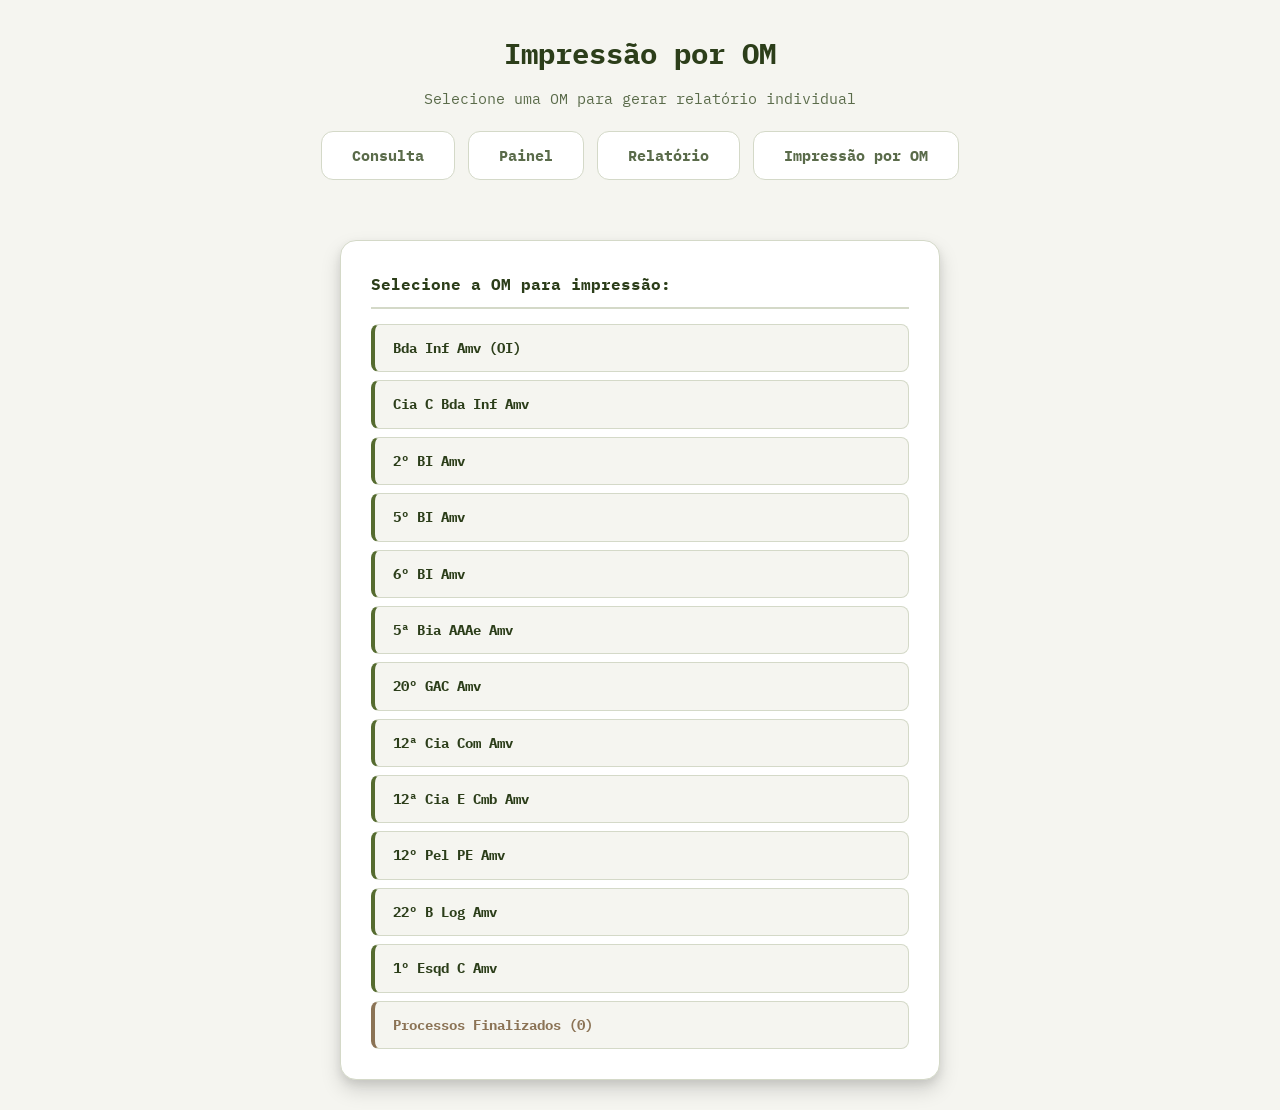
==== imprimir.html @ 1a4b33ac "Botao Processos Finalizados na impressao por OM" ====
<!DOCTYPE html>
<html lang="pt-BR">
<head>
    <meta charset="UTF-8">
    <meta http-equiv="Cache-Control" content="no-cache, no-store, must-revalidate">
    <meta http-equiv="Pragma" content="no-cache">
    <meta http-equiv="Expires" content="0">
    <meta name="viewport" content="width=device-width, initial-scale=1.0, maximum-scale=1.0, user-scalable=no">
    <title>Impressão OM - Bda Inf Amv</title>
    <link rel="preconnect" href="https://fonts.googleapis.com">
    <link rel="preconnect" href="https://fonts.gstatic.com" crossorigin>
    <link href="https://fonts.googleapis.com/css2?family=IBM+Plex+Mono:wght@400;500;600;700&display=swap" rel="stylesheet">
    <script src="data.js?v=3"></script>
    <style>
        :root {
            --primary: #556b2f; --primary-dark: #3d4f1f; --primary-light: #6b8e23;
            --accent: #8b7355; --accent-light: #a0926e;
            --danger: #c0392b; --danger-dark: #a93226;
            --warning: #d4a017; --success: #556b2f;
            --bg: #f5f5f0; --surface: #ffffff; --surface-hover: #fafaf7;
            --text: #2c3e1a; --text-secondary: #5a6b4a; --text-muted: #8a9a7a;
            --border: #d4d9c8;
            --shadow-sm: 0 1px 3px rgba(0,0,0,0.12), 0 1px 2px rgba(0,0,0,0.08);
            --shadow: 0 4px 8px rgba(0,0,0,0.12), 0 2px 4px rgba(0,0,0,0.08);
            --shadow-md: 0 10px 20px rgba(0,0,0,0.15), 0 4px 8px rgba(0,0,0,0.08);
            --shadow-lg: 0 25px 40px rgba(0,0,0,0.18), 0 10px 15px rgba(0,0,0,0.08);
            --radius: 12px; --radius-lg: 16px;
            --transition: all 0.2s cubic-bezier(0.4, 0, 0.2, 1);
        }
        * { margin: 0; padding: 0; box-sizing: border-box; }
        body { font-family: 'IBM Plex Mono', 'Courier New', monospace; background: var(--bg); color: var(--text); min-height: 100vh; line-height: 1.6; -webkit-font-smoothing: antialiased; font-size: 0.92rem; }

        .screen-only { max-width: 1200px; margin: 0 auto; padding: clamp(15px, 3vw, 30px) clamp(10px, 2vw, 20px); }
        .screen-header { text-align: center; margin-bottom: clamp(15px, 3vw, 30px); }
        .screen-header h1 { font-size: clamp(1.3em, 3.5vw, 2em); color: var(--text); margin-bottom: 10px; font-weight: 700; }
        .screen-header p { color: var(--text-secondary); margin-bottom: 20px; font-size: clamp(0.8em, 1.5vw, 1em); }
        .btn { padding: clamp(8px, 1.5vw, 12px) clamp(16px, 2.5vw, 30px); border: none; border-radius: var(--radius); font-weight: 700; cursor: pointer; font-size: clamp(0.8em, 1.5vw, 0.92rem); transition: var(--transition); font-family: inherit; display: inline-flex; align-items: center; gap: 6px; }
        .btn:hover { transform: translateY(-1px); box-shadow: var(--shadow-md); }
        .btn:active { transform: scale(0.97); }
        .btn-print { background: linear-gradient(135deg, var(--primary), var(--primary-dark)); color: white; box-shadow: var(--shadow-sm), 0 3px 10px rgba(85,107,47,0.3); }
        .btn-back { background: var(--surface); color: var(--text-secondary); border: 1px solid var(--border); text-decoration: none; display: inline-flex; }
        .btn-back:hover { background: var(--surface-hover); border-color: var(--text-muted); }
        .nav-links { display: flex; gap: clamp(6px, 1vw, 15px); justify-content: center; margin-bottom: 20px; flex-wrap: wrap; }

        .om-selector { max-width: 600px; margin: 0 auto 30px; background: var(--surface); border-radius: var(--radius-lg); padding: clamp(15px, 2.5vw, 30px); box-shadow: var(--shadow-md); border: 1px solid var(--border); }
        .om-selector h3 { margin-bottom: 15px; color: var(--text); font-size: clamp(0.9em, 1.6vw, 1.1em); font-weight: 700; padding-bottom: 10px; border-bottom: 2px solid var(--border); }
        .om-list { display: flex; flex-direction: column; gap: clamp(5px, 0.8vw, 8px); }
        .om-list a { display: block; padding: clamp(8px, 1.2vw, 12px) clamp(12px, 1.6vw, 18px); background: var(--bg); border-radius: 8px; text-decoration: none; color: var(--text); font-weight: 700; transition: var(--transition); border-left: 4px solid var(--primary); font-size: clamp(0.78em, 1.2vw, 0.95em); border-top: 1px solid var(--border); border-right: 1px solid var(--border); border-bottom: 1px solid var(--border); }
        .om-list a:hover { background: var(--primary); color: white; border-color: var(--primary); }

        .report { background: var(--surface); max-width: 900px; margin: 0 auto; padding: clamp(20px, 4vw, 50px) clamp(15px, 3vw, 40px); box-shadow: var(--shadow-md); border-radius: var(--radius-lg); border: 1px solid var(--border); }
        .report-header { text-align: center; border-bottom: 3px double var(--text); padding-bottom: 20px; margin-bottom: 30px; }
        .report-header img { max-width: clamp(40px, 8vw, 80px); margin-bottom: 10px; filter: drop-shadow(0 2px 4px rgba(0,0,0,0.15)); }
        .report-header h2 { font-size: clamp(0.9em, 2vw, 1.3em); margin-bottom: 5px; color: var(--text); font-weight: 700; }
        .report-header h3 { font-size: clamp(0.85em, 1.6vw, 1.1em); font-weight: normal; color: var(--text-secondary); margin-bottom: 5px; }
        .report-header .date { color: var(--text-muted); font-size: clamp(0.75em, 1.3vw, 0.9em); }

        .om-kpis { display: grid; grid-template-columns: repeat(auto-fit, minmax(80px, 1fr)); gap: clamp(8px, 1.3vw, 15px); margin: 25px 0; }
        .om-kpi { border: 1px solid var(--border); border-radius: var(--radius); padding: clamp(10px, 1.5vw, 18px); text-align: center; background: var(--surface); position: relative; overflow: hidden; }
        .om-kpi::before { content: ''; position: absolute; top: 0; left: 0; width: 4px; height: 100%; background: var(--primary); border-radius: 4px 0 0 4px; }
        .om-kpi-value { font-size: clamp(1.3em, 2.5vw, 2em); font-weight: 700; margin-bottom: 5px; line-height: 1.1; }
        .om-kpi-label { font-size: clamp(0.55em, 0.95vw, 0.72em); color: var(--text-muted); text-transform: uppercase; letter-spacing: 0.8px; font-weight: 700; }
        .om-kpi.green .om-kpi-value { color: var(--success); }
        .om-kpi.yellow .om-kpi-value { color: var(--warning); }
        .om-kpi.red .om-kpi-value { color: var(--danger); }

        .report-table-wrap { width: 100%; overflow-x: auto; -webkit-overflow-scrolling: touch; border-radius: 8px; border: 1px solid var(--border); }
        .report-table { width: 100%; border-collapse: collapse; min-width: 600px; }
        .report-table th { background: linear-gradient(135deg, var(--primary-dark), var(--primary)); color: white; padding: clamp(6px, 1vw, 10px) clamp(8px, 1.2vw, 12px); text-align: left; font-size: clamp(0.6em, 1vw, 0.78em); text-transform: uppercase; font-weight: 700; letter-spacing: 0.2px; }
        .report-table td { padding: clamp(5px, 0.8vw, 9px) clamp(8px, 1.2vw, 12px); border-bottom: 1px solid var(--border); font-size: clamp(0.68em, 1.1vw, 0.85em); font-weight: 500; }
        .report-table tr:hover { background: var(--surface-hover); }
        .status-homologada { color: var(--success); font-weight: 700; }
        .status-pendente { color: var(--warning); font-weight: 700; }
        .status-recolhido { color: var(--danger); font-weight: 700; }

        .report-footer { margin-top: 40px; padding-top: 20px; border-top: 1px solid var(--border); text-align: center; color: var(--text-muted); font-size: 0.8em; font-weight: 600; }

        @media print {
            body { background: white; }
            .screen-only { display: none !important; }
            .report { box-shadow: none; padding: 30px 20px; max-width: 100%; border: none; border-radius: 0; }
            .report-table-wrap { overflow: visible; border: none; }
            .report-table { min-width: unset; }
            .report-table th { background: var(--primary) !important; color: white !important; -webkit-print-color-adjust: exact; print-color-adjust: exact; }
            .om-kpi::before { -webkit-print-color-adjust: exact; print-color-adjust: exact; }
            .om-kpi { border: 1px solid #999; }
            @page { margin: 15mm; size: A4; }
        }
    </style>
</head>
<body>
    <div class="screen-only">
        <div class="screen-header">
            <h1>Impressão por OM</h1>
            <p>Selecione uma OM para gerar relatório individual</p>
            <div class="nav-links">
                <a href="index.html" class="btn btn-back">Consulta</a>
                <a href="painel.html" class="btn btn-back">Painel</a>
                <a href="relatorio.html" class="btn btn-back">Relatório</a>
                <a href="imprimir.html" class="btn btn-back">Impressão por OM</a>
            </div>
        </div>
    </div>

    <div class="om-selector" id="omSelector">
        <h3>Selecione a OM para impressão:</h3>
        <div class="om-list" id="omList"></div>
    </div>

    <div class="report" id="report" style="display:none;">
        <div class="report-header">
            <img src="logo.png" alt="Logo">
            <h2 id="omTitle"></h2>
            <h3>Controle de Material - Bda Inf Amv</h3>
            <div class="date" id="reportDate"></div>
        </div>

        <div class="om-kpis" id="omKpis"></div>

        <h3 style="margin-bottom: 10px; padding-bottom: 8px; border-bottom: 2px solid var(--border); font-weight: 700; color: var(--text); display: flex; align-items: center; gap: 8px; text-transform: uppercase; letter-spacing: 0.3px; font-size: 0.95em;"><span style="width:4px;height:18px;background:var(--primary);border-radius:2px;flex-shrink:0;"></span> Itens DCGs Homologadas</h3>
        <div class="report-table-wrap">
            <table class="report-table" id="tableHomologadas">
                <thead><tr><th>Classe</th><th>Material</th><th>QNT na OM</th><th>QNT a Recolher</th></tr></thead>
                <tbody id="tbodyHomologadas"></tbody>
            </table>
        </div>

        <h3 style="margin: 25px 0 10px; padding-bottom: 8px; border-bottom: 2px solid var(--border); font-weight: 700; color: var(--text); display: flex; align-items: center; gap: 8px; text-transform: uppercase; letter-spacing: 0.3px; font-size: 0.95em;"><span style="width:4px;height:18px;background:var(--primary);border-radius:2px;flex-shrink:0;"></span> Itens Processos Pendentes</h3>
        <div class="report-table-wrap">
            <table class="report-table" id="tablePendentes">
                <thead><tr><th>Classe</th><th>Material</th><th>QNT na OM</th><th>QNT a Recolher</th></tr></thead>
                <tbody id="tbodyPendentes"></tbody>
            </table>
        </div>

        <div class="report-footer">
            Sistema de Controle de Material Militar | Bda Inf Amv
        </div>
    </div>

    <script>
        async function renderAll(data) {
            const activeData = data.filter(d => d.finalizado !== true);
            const allOms = [...new Set(activeData.map(d => d.om))].sort((a, b) => _getOmOrder(a) - _getOmOrder(b));

            const finalizedData = data.filter(d => d.finalizado === true);

            document.getElementById('omList').innerHTML = allOms.map(om => {
                return `<a href="?om=${encodeURIComponent(om)}">${om}</a>`;
            }).join('') + `<a href="?om=finalizados" style="border-left:4px solid var(--accent);background:var(--bg);color:var(--accent);font-weight:800;">Processos Finalizados (${finalizedData.length})</a>`;

            const params = new URLSearchParams(window.location.search);
            const selectedOm = params.get('om');

            if (selectedOm === 'finalizados') {
                document.getElementById('omSelector').style.display = 'none';
                document.getElementById('report').style.display = 'block';
                document.getElementById('omTitle').textContent = 'PROCESSOS FINALIZADOS';

                const qr = finalizedData.reduce((s, d) => s + (typeof d.qntRecolher === 'number' ? d.qntRecolher : 0), 0);

                document.getElementById('omKpis').innerHTML = `
                    <div class="om-kpi" style="--primary:var(--accent);"><div class="om-kpi-value" style="color:var(--accent);">${finalizedData.length}</div><div class="om-kpi-label">Total Finalizados</div></div>
                    <div class="om-kpi"><div class="om-kpi-value">${new Set(finalizedData.map(d => d.om)).size}</div><div class="om-kpi-label">OMs Envolvidas</div></div>
                    <div class="om-kpi"><div class="om-kpi-value">${qr}</div><div class="om-kpi-label">QNT a Recolher</div></div>
                `;

                document.getElementById('tbodyHomologadas').innerHTML = finalizedData.length > 0
                    ? finalizedData.map(d => `<tr><td>${d.om}</td><td>${d.classe}</td><td>${d.material}</td><td>${d.qntOm}</td><td>${d.qntRecolher}</td></tr>`).join('')
                    : '<tr><td colspan="5" style="text-align:center;color:#999;">Nenhum processo finalizado</td></tr>';

                document.getElementById('tableHomologadas').querySelector('thead').innerHTML = '<tr><th>OM</th><th>Classe</th><th>Material</th><th>QNT na OM</th><th>QNT a Recolher</th></tr>';

                const pendSection = document.getElementById('tablePendentes').closest('.report-table-wrap');
                const pendTitle = pendSection.previousElementSibling;
                pendTitle.style.display = 'none';
                pendSection.style.display = 'none';

                document.title = 'Processos Finalizados - Bda Inf Amv';
                setTimeout(() => window.print(), 500);
            } else if (selectedOm && allOms.includes(selectedOm)) {
                document.getElementById('omSelector').style.display = 'none';
                document.getElementById('report').style.display = 'block';

                const items = activeData.filter(d => d.om === selectedOm);
                const hom = items.filter(d => d.status === 'homologada');
                const pend = items.filter(d => d.status === 'pendente');
                const qr = items.reduce((s, d) => s + (typeof d.qntRecolher === 'number' ? d.qntRecolher : 0), 0);

                document.getElementById('omTitle').textContent = selectedOm.toUpperCase();

                document.getElementById('omKpis').innerHTML = `
                    <div class="om-kpi"><div class="om-kpi-value">${items.length}</div><div class="om-kpi-label">Total de Itens</div></div>
                    <div class="om-kpi green"><div class="om-kpi-value">${hom.length}</div><div class="om-kpi-label">DCGs Homologadas</div></div>
                    <div class="om-kpi yellow"><div class="om-kpi-value">${pend.length}</div><div class="om-kpi-label">Processos Pendentes</div></div>
                    <div class="om-kpi red"><div class="om-kpi-value">${qr}</div><div class="om-kpi-label">QNT a Recolher</div></div>
                `;

                document.getElementById('tbodyHomologadas').innerHTML = hom.map(d =>
                    `<tr><td>${d.classe}</td><td>${d.material}</td><td>${d.qntOm}</td><td>${d.qntRecolher}</td></tr>`
                ).join('') || '<tr><td colspan="4" style="text-align:center;color:#999;">Nenhum item</td></tr>';

                document.getElementById('tbodyPendentes').innerHTML = pend.map(d =>
                    `<tr><td>${d.classe}</td><td>${d.material}</td><td>${d.qntOm}</td><td>${d.qntRecolher}</td></tr>`
                ).join('') || '<tr><td colspan="4" style="text-align:center;color:#999;">Nenhum item</td></tr>';

                document.title = selectedOm + ' - Bda Inf Amv';

                setTimeout(() => window.print(), 500);
            }

            document.getElementById('reportDate').textContent = formatDate();
        }

        (async function init() {
            const data = await loadData();
            renderAll(data);
        })();
    </script>
</body>
</html>
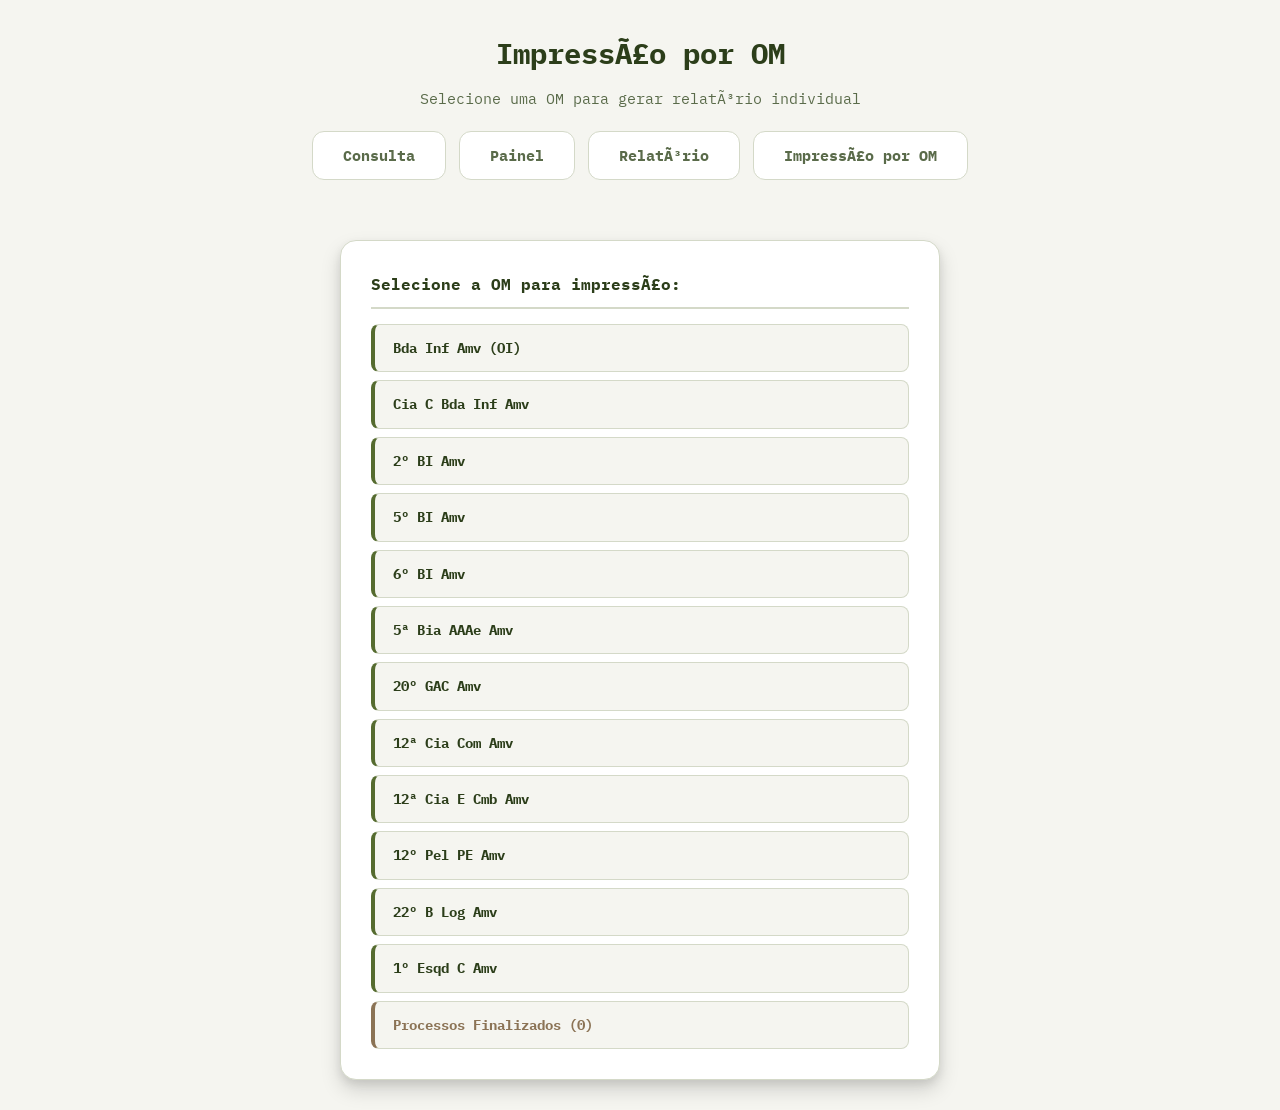
==== commit f244083e: "Update imprimir.html v5 cache" ====
--- a/imprimir.html
+++ b/imprimir.html
@@ -1,221 +1,221 @@
-<!DOCTYPE html>
-<html lang="pt-BR">
-<head>
-    <meta charset="UTF-8">
-    <meta http-equiv="Cache-Control" content="no-cache, no-store, must-revalidate">
-    <meta http-equiv="Pragma" content="no-cache">
-    <meta http-equiv="Expires" content="0">
-    <meta name="viewport" content="width=device-width, initial-scale=1.0, maximum-scale=1.0, user-scalable=no">
-    <title>Impressão OM - Bda Inf Amv</title>
-    <link rel="preconnect" href="https://fonts.googleapis.com">
-    <link rel="preconnect" href="https://fonts.gstatic.com" crossorigin>
-    <link href="https://fonts.googleapis.com/css2?family=IBM+Plex+Mono:wght@400;500;600;700&display=swap" rel="stylesheet">
-    <script src="data.js?v=3"></script>
-    <style>
-        :root {
-            --primary: #556b2f; --primary-dark: #3d4f1f; --primary-light: #6b8e23;
-            --accent: #8b7355; --accent-light: #a0926e;
-            --danger: #c0392b; --danger-dark: #a93226;
-            --warning: #d4a017; --success: #556b2f;
-            --bg: #f5f5f0; --surface: #ffffff; --surface-hover: #fafaf7;
-            --text: #2c3e1a; --text-secondary: #5a6b4a; --text-muted: #8a9a7a;
-            --border: #d4d9c8;
-            --shadow-sm: 0 1px 3px rgba(0,0,0,0.12), 0 1px 2px rgba(0,0,0,0.08);
-            --shadow: 0 4px 8px rgba(0,0,0,0.12), 0 2px 4px rgba(0,0,0,0.08);
-            --shadow-md: 0 10px 20px rgba(0,0,0,0.15), 0 4px 8px rgba(0,0,0,0.08);
-            --shadow-lg: 0 25px 40px rgba(0,0,0,0.18), 0 10px 15px rgba(0,0,0,0.08);
-            --radius: 12px; --radius-lg: 16px;
-            --transition: all 0.2s cubic-bezier(0.4, 0, 0.2, 1);
-        }
-        * { margin: 0; padding: 0; box-sizing: border-box; }
-        body { font-family: 'IBM Plex Mono', 'Courier New', monospace; background: var(--bg); color: var(--text); min-height: 100vh; line-height: 1.6; -webkit-font-smoothing: antialiased; font-size: 0.92rem; }
-
-        .screen-only { max-width: 1200px; margin: 0 auto; padding: clamp(15px, 3vw, 30px) clamp(10px, 2vw, 20px); }
-        .screen-header { text-align: center; margin-bottom: clamp(15px, 3vw, 30px); }
-        .screen-header h1 { font-size: clamp(1.3em, 3.5vw, 2em); color: var(--text); margin-bottom: 10px; font-weight: 700; }
-        .screen-header p { color: var(--text-secondary); margin-bottom: 20px; font-size: clamp(0.8em, 1.5vw, 1em); }
-        .btn { padding: clamp(8px, 1.5vw, 12px) clamp(16px, 2.5vw, 30px); border: none; border-radius: var(--radius); font-weight: 700; cursor: pointer; font-size: clamp(0.8em, 1.5vw, 0.92rem); transition: var(--transition); font-family: inherit; display: inline-flex; align-items: center; gap: 6px; }
-        .btn:hover { transform: translateY(-1px); box-shadow: var(--shadow-md); }
-        .btn:active { transform: scale(0.97); }
-        .btn-print { background: linear-gradient(135deg, var(--primary), var(--primary-dark)); color: white; box-shadow: var(--shadow-sm), 0 3px 10px rgba(85,107,47,0.3); }
-        .btn-back { background: var(--surface); color: var(--text-secondary); border: 1px solid var(--border); text-decoration: none; display: inline-flex; }
-        .btn-back:hover { background: var(--surface-hover); border-color: var(--text-muted); }
-        .nav-links { display: flex; gap: clamp(6px, 1vw, 15px); justify-content: center; margin-bottom: 20px; flex-wrap: wrap; }
-
-        .om-selector { max-width: 600px; margin: 0 auto 30px; background: var(--surface); border-radius: var(--radius-lg); padding: clamp(15px, 2.5vw, 30px); box-shadow: var(--shadow-md); border: 1px solid var(--border); }
-        .om-selector h3 { margin-bottom: 15px; color: var(--text); font-size: clamp(0.9em, 1.6vw, 1.1em); font-weight: 700; padding-bottom: 10px; border-bottom: 2px solid var(--border); }
-        .om-list { display: flex; flex-direction: column; gap: clamp(5px, 0.8vw, 8px); }
-        .om-list a { display: block; padding: clamp(8px, 1.2vw, 12px) clamp(12px, 1.6vw, 18px); background: var(--bg); border-radius: 8px; text-decoration: none; color: var(--text); font-weight: 700; transition: var(--transition); border-left: 4px solid var(--primary); font-size: clamp(0.78em, 1.2vw, 0.95em); border-top: 1px solid var(--border); border-right: 1px solid var(--border); border-bottom: 1px solid var(--border); }
-        .om-list a:hover { background: var(--primary); color: white; border-color: var(--primary); }
-
-        .report { background: var(--surface); max-width: 900px; margin: 0 auto; padding: clamp(20px, 4vw, 50px) clamp(15px, 3vw, 40px); box-shadow: var(--shadow-md); border-radius: var(--radius-lg); border: 1px solid var(--border); }
-        .report-header { text-align: center; border-bottom: 3px double var(--text); padding-bottom: 20px; margin-bottom: 30px; }
-        .report-header img { max-width: clamp(40px, 8vw, 80px); margin-bottom: 10px; filter: drop-shadow(0 2px 4px rgba(0,0,0,0.15)); }
-        .report-header h2 { font-size: clamp(0.9em, 2vw, 1.3em); margin-bottom: 5px; color: var(--text); font-weight: 700; }
-        .report-header h3 { font-size: clamp(0.85em, 1.6vw, 1.1em); font-weight: normal; color: var(--text-secondary); margin-bottom: 5px; }
-        .report-header .date { color: var(--text-muted); font-size: clamp(0.75em, 1.3vw, 0.9em); }
-
-        .om-kpis { display: grid; grid-template-columns: repeat(auto-fit, minmax(80px, 1fr)); gap: clamp(8px, 1.3vw, 15px); margin: 25px 0; }
-        .om-kpi { border: 1px solid var(--border); border-radius: var(--radius); padding: clamp(10px, 1.5vw, 18px); text-align: center; background: var(--surface); position: relative; overflow: hidden; }
-        .om-kpi::before { content: ''; position: absolute; top: 0; left: 0; width: 4px; height: 100%; background: var(--primary); border-radius: 4px 0 0 4px; }
-        .om-kpi-value { font-size: clamp(1.3em, 2.5vw, 2em); font-weight: 700; margin-bottom: 5px; line-height: 1.1; }
-        .om-kpi-label { font-size: clamp(0.55em, 0.95vw, 0.72em); color: var(--text-muted); text-transform: uppercase; letter-spacing: 0.8px; font-weight: 700; }
-        .om-kpi.green .om-kpi-value { color: var(--success); }
-        .om-kpi.yellow .om-kpi-value { color: var(--warning); }
-        .om-kpi.red .om-kpi-value { color: var(--danger); }
-
-        .report-table-wrap { width: 100%; overflow-x: auto; -webkit-overflow-scrolling: touch; border-radius: 8px; border: 1px solid var(--border); }
-        .report-table { width: 100%; border-collapse: collapse; min-width: 600px; }
-        .report-table th { background: linear-gradient(135deg, var(--primary-dark), var(--primary)); color: white; padding: clamp(6px, 1vw, 10px) clamp(8px, 1.2vw, 12px); text-align: left; font-size: clamp(0.6em, 1vw, 0.78em); text-transform: uppercase; font-weight: 700; letter-spacing: 0.2px; }
-        .report-table td { padding: clamp(5px, 0.8vw, 9px) clamp(8px, 1.2vw, 12px); border-bottom: 1px solid var(--border); font-size: clamp(0.68em, 1.1vw, 0.85em); font-weight: 500; }
-        .report-table tr:hover { background: var(--surface-hover); }
-        .status-homologada { color: var(--success); font-weight: 700; }
-        .status-pendente { color: var(--warning); font-weight: 700; }
-        .status-recolhido { color: var(--danger); font-weight: 700; }
-
-        .report-footer { margin-top: 40px; padding-top: 20px; border-top: 1px solid var(--border); text-align: center; color: var(--text-muted); font-size: 0.8em; font-weight: 600; }
-
-        @media print {
-            body { background: white; }
-            .screen-only { display: none !important; }
-            .report { box-shadow: none; padding: 30px 20px; max-width: 100%; border: none; border-radius: 0; }
-            .report-table-wrap { overflow: visible; border: none; }
-            .report-table { min-width: unset; }
-            .report-table th { background: var(--primary) !important; color: white !important; -webkit-print-color-adjust: exact; print-color-adjust: exact; }
-            .om-kpi::before { -webkit-print-color-adjust: exact; print-color-adjust: exact; }
-            .om-kpi { border: 1px solid #999; }
-            @page { margin: 15mm; size: A4; }
-        }
-    </style>
-</head>
-<body>
-    <div class="screen-only">
-        <div class="screen-header">
-            <h1>Impressão por OM</h1>
-            <p>Selecione uma OM para gerar relatório individual</p>
-            <div class="nav-links">
-                <a href="index.html" class="btn btn-back">Consulta</a>
-                <a href="painel.html" class="btn btn-back">Painel</a>
-                <a href="relatorio.html" class="btn btn-back">Relatório</a>
-                <a href="imprimir.html" class="btn btn-back">Impressão por OM</a>
-            </div>
-        </div>
-    </div>
-
-    <div class="om-selector" id="omSelector">
-        <h3>Selecione a OM para impressão:</h3>
-        <div class="om-list" id="omList"></div>
-    </div>
-
-    <div class="report" id="report" style="display:none;">
-        <div class="report-header">
-            <img src="logo.png" alt="Logo">
-            <h2 id="omTitle"></h2>
-            <h3>Controle de Material - Bda Inf Amv</h3>
-            <div class="date" id="reportDate"></div>
-        </div>
-
-        <div class="om-kpis" id="omKpis"></div>
-
-        <h3 style="margin-bottom: 10px; padding-bottom: 8px; border-bottom: 2px solid var(--border); font-weight: 700; color: var(--text); display: flex; align-items: center; gap: 8px; text-transform: uppercase; letter-spacing: 0.3px; font-size: 0.95em;"><span style="width:4px;height:18px;background:var(--primary);border-radius:2px;flex-shrink:0;"></span> Itens DCGs Homologadas</h3>
-        <div class="report-table-wrap">
-            <table class="report-table" id="tableHomologadas">
-                <thead><tr><th>Classe</th><th>Material</th><th>QNT na OM</th><th>QNT a Recolher</th></tr></thead>
-                <tbody id="tbodyHomologadas"></tbody>
-            </table>
-        </div>
-
-        <h3 style="margin: 25px 0 10px; padding-bottom: 8px; border-bottom: 2px solid var(--border); font-weight: 700; color: var(--text); display: flex; align-items: center; gap: 8px; text-transform: uppercase; letter-spacing: 0.3px; font-size: 0.95em;"><span style="width:4px;height:18px;background:var(--primary);border-radius:2px;flex-shrink:0;"></span> Itens Processos Pendentes</h3>
-        <div class="report-table-wrap">
-            <table class="report-table" id="tablePendentes">
-                <thead><tr><th>Classe</th><th>Material</th><th>QNT na OM</th><th>QNT a Recolher</th></tr></thead>
-                <tbody id="tbodyPendentes"></tbody>
-            </table>
-        </div>
-
-        <div class="report-footer">
-            Sistema de Controle de Material Militar | Bda Inf Amv
-        </div>
-    </div>
-
-    <script>
-        async function renderAll(data) {
-            const activeData = data.filter(d => d.finalizado !== true);
-            const allOms = [...new Set(activeData.map(d => d.om))].sort((a, b) => _getOmOrder(a) - _getOmOrder(b));
-
-            const finalizedData = data.filter(d => d.finalizado === true);
-
-            document.getElementById('omList').innerHTML = allOms.map(om => {
-                return `<a href="?om=${encodeURIComponent(om)}">${om}</a>`;
-            }).join('') + `<a href="?om=finalizados" style="border-left:4px solid var(--accent);background:var(--bg);color:var(--accent);font-weight:800;">Processos Finalizados (${finalizedData.length})</a>`;
-
-            const params = new URLSearchParams(window.location.search);
-            const selectedOm = params.get('om');
-
-            if (selectedOm === 'finalizados') {
-                document.getElementById('omSelector').style.display = 'none';
-                document.getElementById('report').style.display = 'block';
-                document.getElementById('omTitle').textContent = 'PROCESSOS FINALIZADOS';
-
-                const qr = finalizedData.reduce((s, d) => s + (typeof d.qntRecolher === 'number' ? d.qntRecolher : 0), 0);
-
-                document.getElementById('omKpis').innerHTML = `
-                    <div class="om-kpi" style="--primary:var(--accent);"><div class="om-kpi-value" style="color:var(--accent);">${finalizedData.length}</div><div class="om-kpi-label">Total Finalizados</div></div>
-                    <div class="om-kpi"><div class="om-kpi-value">${new Set(finalizedData.map(d => d.om)).size}</div><div class="om-kpi-label">OMs Envolvidas</div></div>
-                    <div class="om-kpi"><div class="om-kpi-value">${qr}</div><div class="om-kpi-label">QNT a Recolher</div></div>
-                `;
-
-                document.getElementById('tbodyHomologadas').innerHTML = finalizedData.length > 0
-                    ? finalizedData.map(d => `<tr><td>${d.om}</td><td>${d.classe}</td><td>${d.material}</td><td>${d.qntOm}</td><td>${d.qntRecolher}</td></tr>`).join('')
-                    : '<tr><td colspan="5" style="text-align:center;color:#999;">Nenhum processo finalizado</td></tr>';
-
-                document.getElementById('tableHomologadas').querySelector('thead').innerHTML = '<tr><th>OM</th><th>Classe</th><th>Material</th><th>QNT na OM</th><th>QNT a Recolher</th></tr>';
-
-                const pendSection = document.getElementById('tablePendentes').closest('.report-table-wrap');
-                const pendTitle = pendSection.previousElementSibling;
-                pendTitle.style.display = 'none';
-                pendSection.style.display = 'none';
-
-                document.title = 'Processos Finalizados - Bda Inf Amv';
-                setTimeout(() => window.print(), 500);
-            } else if (selectedOm && allOms.includes(selectedOm)) {
-                document.getElementById('omSelector').style.display = 'none';
-                document.getElementById('report').style.display = 'block';
-
-                const items = activeData.filter(d => d.om === selectedOm);
-                const hom = items.filter(d => d.status === 'homologada');
-                const pend = items.filter(d => d.status === 'pendente');
-                const qr = items.reduce((s, d) => s + (typeof d.qntRecolher === 'number' ? d.qntRecolher : 0), 0);
-
-                document.getElementById('omTitle').textContent = selectedOm.toUpperCase();
-
-                document.getElementById('omKpis').innerHTML = `
-                    <div class="om-kpi"><div class="om-kpi-value">${items.length}</div><div class="om-kpi-label">Total de Itens</div></div>
-                    <div class="om-kpi green"><div class="om-kpi-value">${hom.length}</div><div class="om-kpi-label">DCGs Homologadas</div></div>
-                    <div class="om-kpi yellow"><div class="om-kpi-value">${pend.length}</div><div class="om-kpi-label">Processos Pendentes</div></div>
-                    <div class="om-kpi red"><div class="om-kpi-value">${qr}</div><div class="om-kpi-label">QNT a Recolher</div></div>
-                `;
-
-                document.getElementById('tbodyHomologadas').innerHTML = hom.map(d =>
-                    `<tr><td>${d.classe}</td><td>${d.material}</td><td>${d.qntOm}</td><td>${d.qntRecolher}</td></tr>`
-                ).join('') || '<tr><td colspan="4" style="text-align:center;color:#999;">Nenhum item</td></tr>';
-
-                document.getElementById('tbodyPendentes').innerHTML = pend.map(d =>
-                    `<tr><td>${d.classe}</td><td>${d.material}</td><td>${d.qntOm}</td><td>${d.qntRecolher}</td></tr>`
-                ).join('') || '<tr><td colspan="4" style="text-align:center;color:#999;">Nenhum item</td></tr>';
-
-                document.title = selectedOm + ' - Bda Inf Amv';
-
-                setTimeout(() => window.print(), 500);
-            }
-
-            document.getElementById('reportDate').textContent = formatDate();
-        }
-
-        (async function init() {
-            const data = await loadData();
-            renderAll(data);
-        })();
-    </script>
-</body>
-</html>
+<!DOCTYPE html>
+<html lang="pt-BR">
+<head>
+    <meta charset="UTF-8">
+    <meta http-equiv="Cache-Control" content="no-cache, no-store, must-revalidate">
+    <meta http-equiv="Pragma" content="no-cache">
+    <meta http-equiv="Expires" content="0">
+    <meta name="viewport" content="width=device-width, initial-scale=1.0, maximum-scale=1.0, user-scalable=no">
+    <title>ImpressÃ£o OM - Bda Inf Amv</title>
+    <link rel="preconnect" href="https://fonts.googleapis.com">
+    <link rel="preconnect" href="https://fonts.gstatic.com" crossorigin>
+    <link href="https://fonts.googleapis.com/css2?family=IBM+Plex+Mono:wght@400;500;600;700&display=swap" rel="stylesheet">
+    <script src="data.js?v=5"></script>
+    <style>
+        :root {
+            --primary: #556b2f; --primary-dark: #3d4f1f; --primary-light: #6b8e23;
+            --accent: #8b7355; --accent-light: #a0926e;
+            --danger: #c0392b; --danger-dark: #a93226;
+            --warning: #d4a017; --success: #556b2f;
+            --bg: #f5f5f0; --surface: #ffffff; --surface-hover: #fafaf7;
+            --text: #2c3e1a; --text-secondary: #5a6b4a; --text-muted: #8a9a7a;
+            --border: #d4d9c8;
+            --shadow-sm: 0 1px 3px rgba(0,0,0,0.12), 0 1px 2px rgba(0,0,0,0.08);
+            --shadow: 0 4px 8px rgba(0,0,0,0.12), 0 2px 4px rgba(0,0,0,0.08);
+            --shadow-md: 0 10px 20px rgba(0,0,0,0.15), 0 4px 8px rgba(0,0,0,0.08);
+            --shadow-lg: 0 25px 40px rgba(0,0,0,0.18), 0 10px 15px rgba(0,0,0,0.08);
+            --radius: 12px; --radius-lg: 16px;
+            --transition: all 0.2s cubic-bezier(0.4, 0, 0.2, 1);
+        }
+        * { margin: 0; padding: 0; box-sizing: border-box; }
+        body { font-family: 'IBM Plex Mono', 'Courier New', monospace; background: var(--bg); color: var(--text); min-height: 100vh; line-height: 1.6; -webkit-font-smoothing: antialiased; font-size: 0.92rem; }
+
+        .screen-only { max-width: 1200px; margin: 0 auto; padding: clamp(15px, 3vw, 30px) clamp(10px, 2vw, 20px); }
+        .screen-header { text-align: center; margin-bottom: clamp(15px, 3vw, 30px); }
+        .screen-header h1 { font-size: clamp(1.3em, 3.5vw, 2em); color: var(--text); margin-bottom: 10px; font-weight: 700; }
+        .screen-header p { color: var(--text-secondary); margin-bottom: 20px; font-size: clamp(0.8em, 1.5vw, 1em); }
+        .btn { padding: clamp(8px, 1.5vw, 12px) clamp(16px, 2.5vw, 30px); border: none; border-radius: var(--radius); font-weight: 700; cursor: pointer; font-size: clamp(0.8em, 1.5vw, 0.92rem); transition: var(--transition); font-family: inherit; display: inline-flex; align-items: center; gap: 6px; }
+        .btn:hover { transform: translateY(-1px); box-shadow: var(--shadow-md); }
+        .btn:active { transform: scale(0.97); }
+        .btn-print { background: linear-gradient(135deg, var(--primary), var(--primary-dark)); color: white; box-shadow: var(--shadow-sm), 0 3px 10px rgba(85,107,47,0.3); }
+        .btn-back { background: var(--surface); color: var(--text-secondary); border: 1px solid var(--border); text-decoration: none; display: inline-flex; }
+        .btn-back:hover { background: var(--surface-hover); border-color: var(--text-muted); }
+        .nav-links { display: flex; gap: clamp(6px, 1vw, 15px); justify-content: center; margin-bottom: 20px; flex-wrap: wrap; }
+
+        .om-selector { max-width: 600px; margin: 0 auto 30px; background: var(--surface); border-radius: var(--radius-lg); padding: clamp(15px, 2.5vw, 30px); box-shadow: var(--shadow-md); border: 1px solid var(--border); }
+        .om-selector h3 { margin-bottom: 15px; color: var(--text); font-size: clamp(0.9em, 1.6vw, 1.1em); font-weight: 700; padding-bottom: 10px; border-bottom: 2px solid var(--border); }
+        .om-list { display: flex; flex-direction: column; gap: clamp(5px, 0.8vw, 8px); }
+        .om-list a { display: block; padding: clamp(8px, 1.2vw, 12px) clamp(12px, 1.6vw, 18px); background: var(--bg); border-radius: 8px; text-decoration: none; color: var(--text); font-weight: 700; transition: var(--transition); border-left: 4px solid var(--primary); font-size: clamp(0.78em, 1.2vw, 0.95em); border-top: 1px solid var(--border); border-right: 1px solid var(--border); border-bottom: 1px solid var(--border); }
+        .om-list a:hover { background: var(--primary); color: white; border-color: var(--primary); }
+
+        .report { background: var(--surface); max-width: 900px; margin: 0 auto; padding: clamp(20px, 4vw, 50px) clamp(15px, 3vw, 40px); box-shadow: var(--shadow-md); border-radius: var(--radius-lg); border: 1px solid var(--border); }
+        .report-header { text-align: center; border-bottom: 3px double var(--text); padding-bottom: 20px; margin-bottom: 30px; }
+        .report-header img { max-width: clamp(40px, 8vw, 80px); margin-bottom: 10px; filter: drop-shadow(0 2px 4px rgba(0,0,0,0.15)); }
+        .report-header h2 { font-size: clamp(0.9em, 2vw, 1.3em); margin-bottom: 5px; color: var(--text); font-weight: 700; }
+        .report-header h3 { font-size: clamp(0.85em, 1.6vw, 1.1em); font-weight: normal; color: var(--text-secondary); margin-bottom: 5px; }
+        .report-header .date { color: var(--text-muted); font-size: clamp(0.75em, 1.3vw, 0.9em); }
+
+        .om-kpis { display: grid; grid-template-columns: repeat(auto-fit, minmax(80px, 1fr)); gap: clamp(8px, 1.3vw, 15px); margin: 25px 0; }
+        .om-kpi { border: 1px solid var(--border); border-radius: var(--radius); padding: clamp(10px, 1.5vw, 18px); text-align: center; background: var(--surface); position: relative; overflow: hidden; }
+        .om-kpi::before { content: ''; position: absolute; top: 0; left: 0; width: 4px; height: 100%; background: var(--primary); border-radius: 4px 0 0 4px; }
+        .om-kpi-value { font-size: clamp(1.3em, 2.5vw, 2em); font-weight: 700; margin-bottom: 5px; line-height: 1.1; }
+        .om-kpi-label { font-size: clamp(0.55em, 0.95vw, 0.72em); color: var(--text-muted); text-transform: uppercase; letter-spacing: 0.8px; font-weight: 700; }
+        .om-kpi.green .om-kpi-value { color: var(--success); }
+        .om-kpi.yellow .om-kpi-value { color: var(--warning); }
+        .om-kpi.red .om-kpi-value { color: var(--danger); }
+
+        .report-table-wrap { width: 100%; overflow-x: auto; -webkit-overflow-scrolling: touch; border-radius: 8px; border: 1px solid var(--border); }
+        .report-table { width: 100%; border-collapse: collapse; min-width: 600px; }
+        .report-table th { background: linear-gradient(135deg, var(--primary-dark), var(--primary)); color: white; padding: clamp(6px, 1vw, 10px) clamp(8px, 1.2vw, 12px); text-align: left; font-size: clamp(0.6em, 1vw, 0.78em); text-transform: uppercase; font-weight: 700; letter-spacing: 0.2px; }
+        .report-table td { padding: clamp(5px, 0.8vw, 9px) clamp(8px, 1.2vw, 12px); border-bottom: 1px solid var(--border); font-size: clamp(0.68em, 1.1vw, 0.85em); font-weight: 500; }
+        .report-table tr:hover { background: var(--surface-hover); }
+        .status-homologada { color: var(--success); font-weight: 700; }
+        .status-pendente { color: var(--warning); font-weight: 700; }
+        .status-recolhido { color: var(--danger); font-weight: 700; }
+
+        .report-footer { margin-top: 40px; padding-top: 20px; border-top: 1px solid var(--border); text-align: center; color: var(--text-muted); font-size: 0.8em; font-weight: 600; }
+
+        @media print {
+            body { background: white; }
+            .screen-only { display: none !important; }
+            .report { box-shadow: none; padding: 30px 20px; max-width: 100%; border: none; border-radius: 0; }
+            .report-table-wrap { overflow: visible; border: none; }
+            .report-table { min-width: unset; }
+            .report-table th { background: var(--primary) !important; color: white !important; -webkit-print-color-adjust: exact; print-color-adjust: exact; }
+            .om-kpi::before { -webkit-print-color-adjust: exact; print-color-adjust: exact; }
+            .om-kpi { border: 1px solid #999; }
+            @page { margin: 15mm; size: A4; }
+        }
+    </style>
+</head>
+<body>
+    <div class="screen-only">
+        <div class="screen-header">
+            <h1>ImpressÃ£o por OM</h1>
+            <p>Selecione uma OM para gerar relatÃ³rio individual</p>
+            <div class="nav-links">
+                <a href="index.html" class="btn btn-back">Consulta</a>
+                <a href="painel.html" class="btn btn-back">Painel</a>
+                <a href="relatorio.html" class="btn btn-back">RelatÃ³rio</a>
+                <a href="imprimir.html" class="btn btn-back">ImpressÃ£o por OM</a>
+            </div>
+        </div>
+    </div>
+
+    <div class="om-selector" id="omSelector">
+        <h3>Selecione a OM para impressÃ£o:</h3>
+        <div class="om-list" id="omList"></div>
+    </div>
+
+    <div class="report" id="report" style="display:none;">
+        <div class="report-header">
+            <img src="logo.png" alt="Logo">
+            <h2 id="omTitle"></h2>
+            <h3>Controle de Material - Bda Inf Amv</h3>
+            <div class="date" id="reportDate"></div>
+        </div>
+
+        <div class="om-kpis" id="omKpis"></div>
+
+        <h3 style="margin-bottom: 10px; padding-bottom: 8px; border-bottom: 2px solid var(--border); font-weight: 700; color: var(--text); display: flex; align-items: center; gap: 8px; text-transform: uppercase; letter-spacing: 0.3px; font-size: 0.95em;"><span style="width:4px;height:18px;background:var(--primary);border-radius:2px;flex-shrink:0;"></span> Itens DCGs Homologadas</h3>
+        <div class="report-table-wrap">
+            <table class="report-table" id="tableHomologadas">
+                <thead><tr><th>Classe</th><th>Material</th><th>QNT na OM</th><th>QNT a Recolher</th></tr></thead>
+                <tbody id="tbodyHomologadas"></tbody>
+            </table>
+        </div>
+
+        <h3 style="margin: 25px 0 10px; padding-bottom: 8px; border-bottom: 2px solid var(--border); font-weight: 700; color: var(--text); display: flex; align-items: center; gap: 8px; text-transform: uppercase; letter-spacing: 0.3px; font-size: 0.95em;"><span style="width:4px;height:18px;background:var(--primary);border-radius:2px;flex-shrink:0;"></span> Itens Processos Pendentes</h3>
+        <div class="report-table-wrap">
+            <table class="report-table" id="tablePendentes">
+                <thead><tr><th>Classe</th><th>Material</th><th>QNT na OM</th><th>QNT a Recolher</th></tr></thead>
+                <tbody id="tbodyPendentes"></tbody>
+            </table>
+        </div>
+
+        <div class="report-footer">
+            Sistema de Controle de Material Militar | Bda Inf Amv
+        </div>
+    </div>
+
+    <script>
+        async function renderAll(data) {
+            const activeData = data.filter(d => d.finalizado !== true);
+            const allOms = [...new Set(activeData.map(d => d.om))].sort((a, b) => _getOmOrder(a) - _getOmOrder(b));
+
+            const finalizedData = data.filter(d => d.finalizado === true);
+
+            document.getElementById('omList').innerHTML = allOms.map(om => {
+                return `<a href="?om=${encodeURIComponent(om)}">${om}</a>`;
+            }).join('') + `<a href="?om=finalizados" style="border-left:4px solid var(--accent);background:var(--bg);color:var(--accent);font-weight:800;">Processos Finalizados (${finalizedData.length})</a>`;
+
+            const params = new URLSearchParams(window.location.search);
+            const selectedOm = params.get('om');
+
+            if (selectedOm === 'finalizados') {
+                document.getElementById('omSelector').style.display = 'none';
+                document.getElementById('report').style.display = 'block';
+                document.getElementById('omTitle').textContent = 'PROCESSOS FINALIZADOS';
+
+                const qr = finalizedData.reduce((s, d) => s + (typeof d.qntRecolher === 'number' ? d.qntRecolher : 0), 0);
+
+                document.getElementById('omKpis').innerHTML = `
+                    <div class="om-kpi" style="--primary:var(--accent);"><div class="om-kpi-value" style="color:var(--accent);">${finalizedData.length}</div><div class="om-kpi-label">Total Finalizados</div></div>
+                    <div class="om-kpi"><div class="om-kpi-value">${new Set(finalizedData.map(d => d.om)).size}</div><div class="om-kpi-label">OMs Envolvidas</div></div>
+                    <div class="om-kpi"><div class="om-kpi-value">${qr}</div><div class="om-kpi-label">QNT a Recolher</div></div>
+                `;
+
+                document.getElementById('tbodyHomologadas').innerHTML = finalizedData.length > 0
+                    ? finalizedData.map(d => `<tr><td>${d.om}</td><td>${d.classe}</td><td>${d.material}</td><td>${d.qntOm}</td><td>${d.qntRecolher}</td></tr>`).join('')
+                    : '<tr><td colspan="5" style="text-align:center;color:#999;">Nenhum processo finalizado</td></tr>';
+
+                document.getElementById('tableHomologadas').querySelector('thead').innerHTML = '<tr><th>OM</th><th>Classe</th><th>Material</th><th>QNT na OM</th><th>QNT a Recolher</th></tr>';
+
+                const pendSection = document.getElementById('tablePendentes').closest('.report-table-wrap');
+                const pendTitle = pendSection.previousElementSibling;
+                pendTitle.style.display = 'none';
+                pendSection.style.display = 'none';
+
+                document.title = 'Processos Finalizados - Bda Inf Amv';
+                setTimeout(() => window.print(), 500);
+            } else if (selectedOm && allOms.includes(selectedOm)) {
+                document.getElementById('omSelector').style.display = 'none';
+                document.getElementById('report').style.display = 'block';
+
+                const items = activeData.filter(d => d.om === selectedOm);
+                const hom = items.filter(d => d.status === 'homologada');
+                const pend = items.filter(d => d.status === 'pendente');
+                const qr = items.reduce((s, d) => s + (typeof d.qntRecolher === 'number' ? d.qntRecolher : 0), 0);
+
+                document.getElementById('omTitle').textContent = selectedOm.toUpperCase();
+
+                document.getElementById('omKpis').innerHTML = `
+                    <div class="om-kpi"><div class="om-kpi-value">${items.length}</div><div class="om-kpi-label">Total de Itens</div></div>
+                    <div class="om-kpi green"><div class="om-kpi-value">${hom.length}</div><div class="om-kpi-label">DCGs Homologadas</div></div>
+                    <div class="om-kpi yellow"><div class="om-kpi-value">${pend.length}</div><div class="om-kpi-label">Processos Pendentes</div></div>
+                    <div class="om-kpi red"><div class="om-kpi-value">${qr}</div><div class="om-kpi-label">QNT a Recolher</div></div>
+                `;
+
+                document.getElementById('tbodyHomologadas').innerHTML = hom.map(d =>
+                    `<tr><td>${d.classe}</td><td>${d.material}</td><td>${d.qntOm}</td><td>${d.qntRecolher}</td></tr>`
+                ).join('') || '<tr><td colspan="4" style="text-align:center;color:#999;">Nenhum item</td></tr>';
+
+                document.getElementById('tbodyPendentes').innerHTML = pend.map(d =>
+                    `<tr><td>${d.classe}</td><td>${d.material}</td><td>${d.qntOm}</td><td>${d.qntRecolher}</td></tr>`
+                ).join('') || '<tr><td colspan="4" style="text-align:center;color:#999;">Nenhum item</td></tr>';
+
+                document.title = selectedOm + ' - Bda Inf Amv';
+
+                setTimeout(() => window.print(), 500);
+            }
+
+            document.getElementById('reportDate').textContent = formatDate();
+        }
+
+        (async function init() {
+            const data = await loadData();
+            renderAll(data);
+        })();
+    </script>
+</body>
+</html>
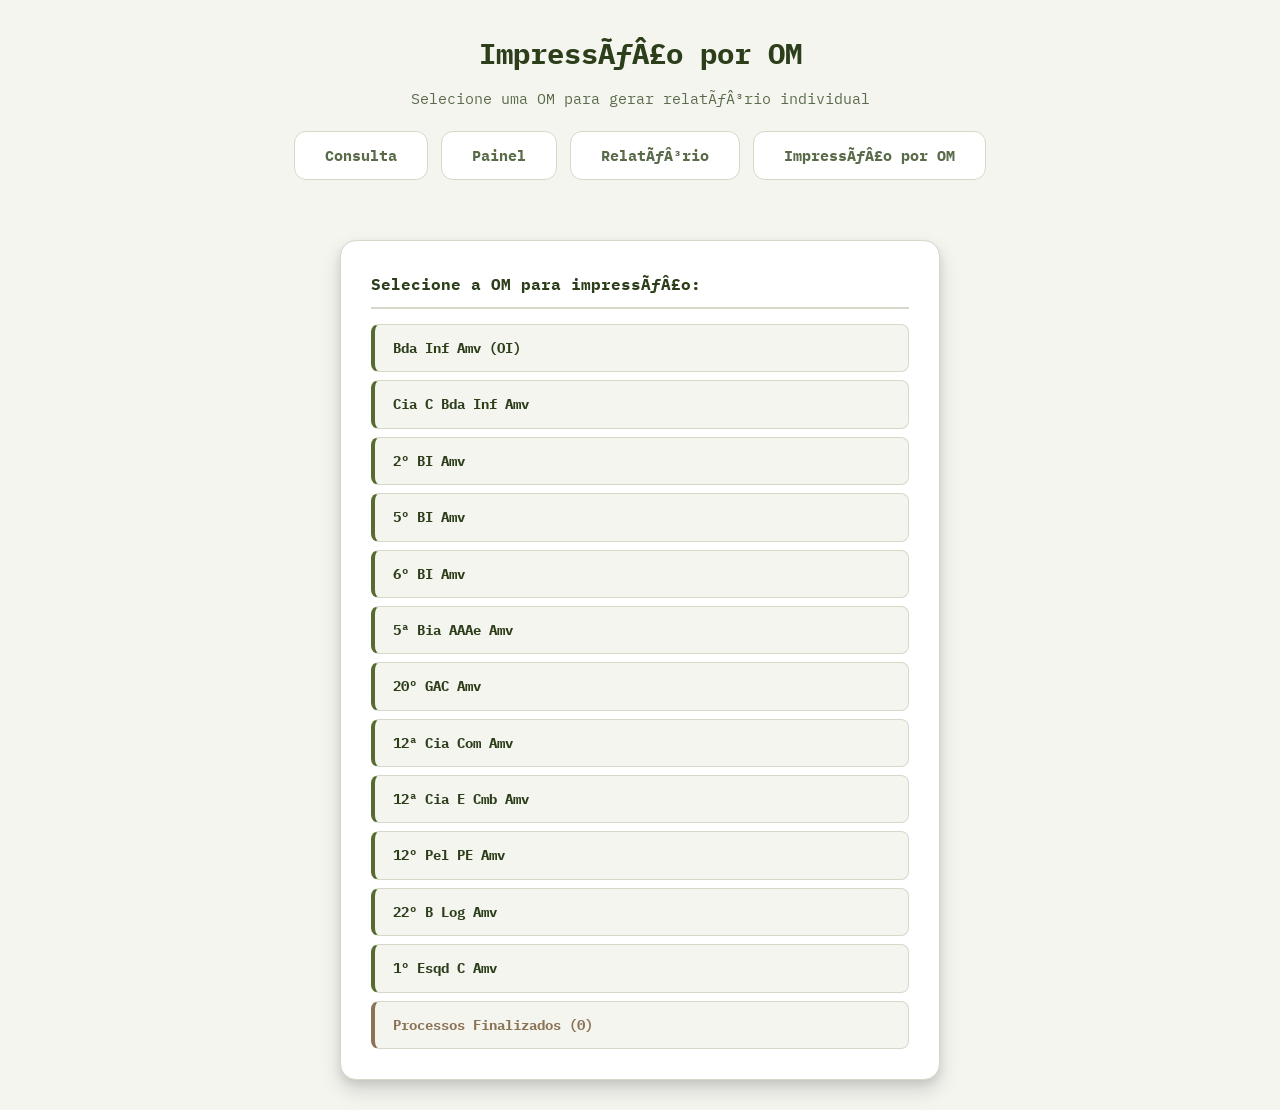
==== commit de9ec1fb: "Bump data.js cache v6 - CORS sync fix" ====
--- a/imprimir.html
+++ b/imprimir.html
@@ -6,11 +6,12 @@
     <meta http-equiv="Pragma" content="no-cache">
     <meta http-equiv="Expires" content="0">
     <meta name="viewport" content="width=device-width, initial-scale=1.0, maximum-scale=1.0, user-scalable=no">
-    <title>ImpressÃ£o OM - Bda Inf Amv</title>
+    <title>ImpressÃƒÂ£o OM - Bda Inf Amv</title>
     <link rel="preconnect" href="https://fonts.googleapis.com">
     <link rel="preconnect" href="https://fonts.gstatic.com" crossorigin>
     <link href="https://fonts.googleapis.com/css2?family=IBM+Plex+Mono:wght@400;500;600;700&display=swap" rel="stylesheet">
-    <script src="data.js?v=5"></script>
+    <script src="config.js?v=5"></script>
+    <script src="data.js?v=6"></script>
     <style>
         :root {
             --primary: #556b2f; --primary-dark: #3d4f1f; --primary-light: #6b8e23;
@@ -91,19 +92,19 @@
 <body>
     <div class="screen-only">
         <div class="screen-header">
-            <h1>ImpressÃ£o por OM</h1>
-            <p>Selecione uma OM para gerar relatÃ³rio individual</p>
+            <h1>ImpressÃƒÂ£o por OM</h1>
+            <p>Selecione uma OM para gerar relatÃƒÂ³rio individual</p>
             <div class="nav-links">
                 <a href="index.html" class="btn btn-back">Consulta</a>
                 <a href="painel.html" class="btn btn-back">Painel</a>
-                <a href="relatorio.html" class="btn btn-back">RelatÃ³rio</a>
-                <a href="imprimir.html" class="btn btn-back">ImpressÃ£o por OM</a>
+                <a href="relatorio.html" class="btn btn-back">RelatÃƒÂ³rio</a>
+                <a href="imprimir.html" class="btn btn-back">ImpressÃƒÂ£o por OM</a>
             </div>
         </div>
     </div>
 
     <div class="om-selector" id="omSelector">
-        <h3>Selecione a OM para impressÃ£o:</h3>
+        <h3>Selecione a OM para impressÃƒÂ£o:</h3>
         <div class="om-list" id="omList"></div>
     </div>
 
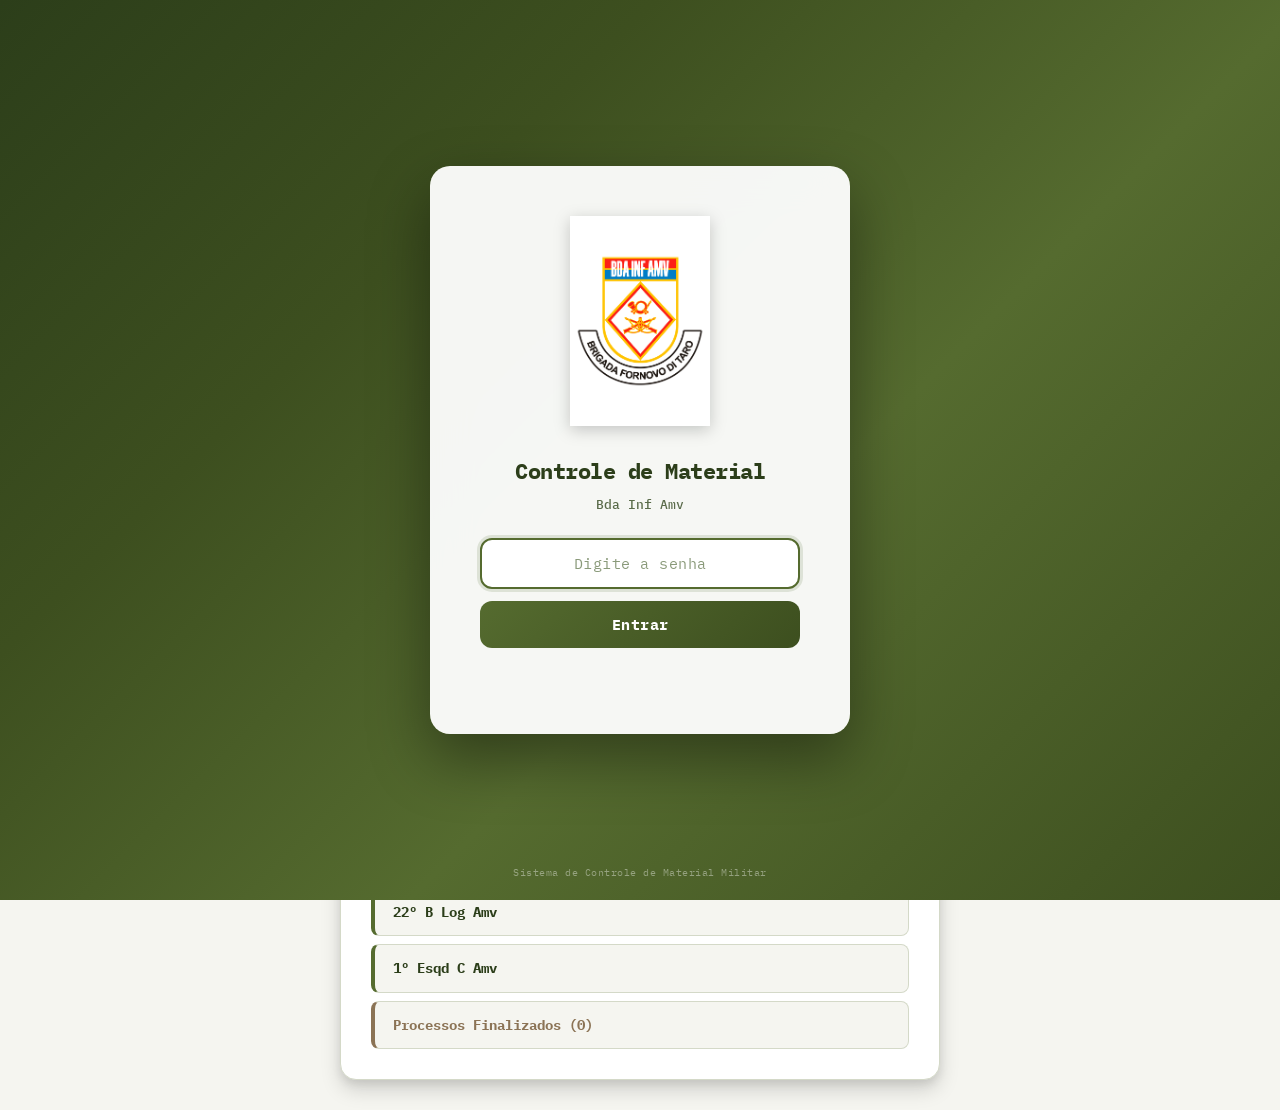
==== commit 20b86f6e: "Adiciona pagina rosto com senha de acesso" ====
--- a/imprimir.html
+++ b/imprimir.html
@@ -11,7 +11,8 @@
     <link rel="preconnect" href="https://fonts.gstatic.com" crossorigin>
     <link href="https://fonts.googleapis.com/css2?family=IBM+Plex+Mono:wght@400;500;600;700&display=swap" rel="stylesheet">
     <script src="config.js?v=5"></script>
-    <script src="data.js?v=6"></script>
+    <link rel="stylesheet" href="splash.css">
+    <script src="data.js?v=7"></script>
     <style>
         :root {
             --primary: #556b2f; --primary-dark: #3d4f1f; --primary-light: #6b8e23;
@@ -214,6 +215,7 @@
         }
 
         (async function init() {
+            initSplash();
             const data = await loadData();
             renderAll(data);
         })();
--- a/splash.css
+++ b/splash.css
@@ -0,0 +1,117 @@
+.splash-overlay {
+    position: fixed;
+    top: 0; left: 0; right: 0; bottom: 0;
+    background: linear-gradient(135deg, #2c3e1a 0%, #3d4f1f 30%, #556b2f 60%, #3d4f1f 100%);
+    z-index: 99999;
+    display: flex;
+    align-items: center;
+    justify-content: center;
+    flex-direction: column;
+    transition: opacity 0.5s ease, visibility 0.5s ease;
+}
+.splash-overlay.hidden {
+    opacity: 0;
+    visibility: hidden;
+    pointer-events: none;
+}
+.splash-card {
+    background: rgba(255,255,255,0.95);
+    backdrop-filter: blur(20px);
+    border-radius: 20px;
+    padding: clamp(30px, 5vw, 50px);
+    text-align: center;
+    box-shadow: 0 25px 60px rgba(0,0,0,0.4);
+    max-width: 420px;
+    width: 90%;
+    animation: splashIn 0.6s ease-out;
+}
+@keyframes splashIn {
+    from { transform: scale(0.9) translateY(20px); opacity: 0; }
+    to { transform: scale(1) translateY(0); opacity: 1; }
+}
+.splash-logo {
+    max-width: clamp(80px, 20vw, 140px);
+    height: auto;
+    margin-bottom: 20px;
+    filter: drop-shadow(0 4px 8px rgba(0,0,0,0.2));
+}
+.splash-title {
+    font-family: 'IBM Plex Mono', monospace;
+    font-size: clamp(1.1em, 3vw, 1.5em);
+    font-weight: 700;
+    color: #2c3e1a;
+    margin-bottom: 6px;
+    letter-spacing: -0.5px;
+}
+.splash-subtitle {
+    font-family: 'IBM Plex Mono', monospace;
+    font-size: clamp(0.7em, 1.8vw, 0.85em);
+    color: #5a6b4a;
+    margin-bottom: 24px;
+    font-weight: 500;
+}
+.splash-input-group {
+    display: flex;
+    flex-direction: column;
+    gap: 12px;
+    margin-bottom: 16px;
+}
+.splash-input {
+    width: 100%;
+    padding: 14px 18px;
+    border: 2px solid #d4d9c8;
+    border-radius: 12px;
+    font-family: 'IBM Plex Mono', monospace;
+    font-size: 1em;
+    color: #2c3e1a;
+    background: #fff;
+    outline: none;
+    transition: border-color 0.2s;
+    text-align: center;
+    letter-spacing: 2px;
+}
+.splash-input:focus {
+    border-color: #556b2f;
+    box-shadow: 0 0 0 3px rgba(85,107,47,0.15);
+}
+.splash-input::placeholder {
+    letter-spacing: 0.5px;
+    color: #8a9a7a;
+}
+.splash-btn {
+    width: 100%;
+    padding: 14px;
+    background: linear-gradient(135deg, #556b2f, #3d4f1f);
+    color: white;
+    border: none;
+    border-radius: 12px;
+    font-family: 'IBM Plex Mono', monospace;
+    font-size: 1em;
+    font-weight: 700;
+    cursor: pointer;
+    transition: all 0.2s;
+    letter-spacing: 0.5px;
+}
+.splash-btn:hover {
+    transform: translateY(-2px);
+    box-shadow: 0 6px 20px rgba(85,107,47,0.4);
+}
+.splash-btn:active {
+    transform: scale(0.97);
+}
+.splash-error {
+    color: #c0392b;
+    font-size: 0.85em;
+    font-weight: 600;
+    margin-top: 10px;
+    min-height: 20px;
+    font-family: 'IBM Plex Mono', monospace;
+}
+.splash-footer {
+    position: absolute;
+    bottom: 20px;
+    color: rgba(255,255,255,0.4);
+    font-family: 'IBM Plex Mono', monospace;
+    font-size: 0.7em;
+    letter-spacing: 0.5px;
+}
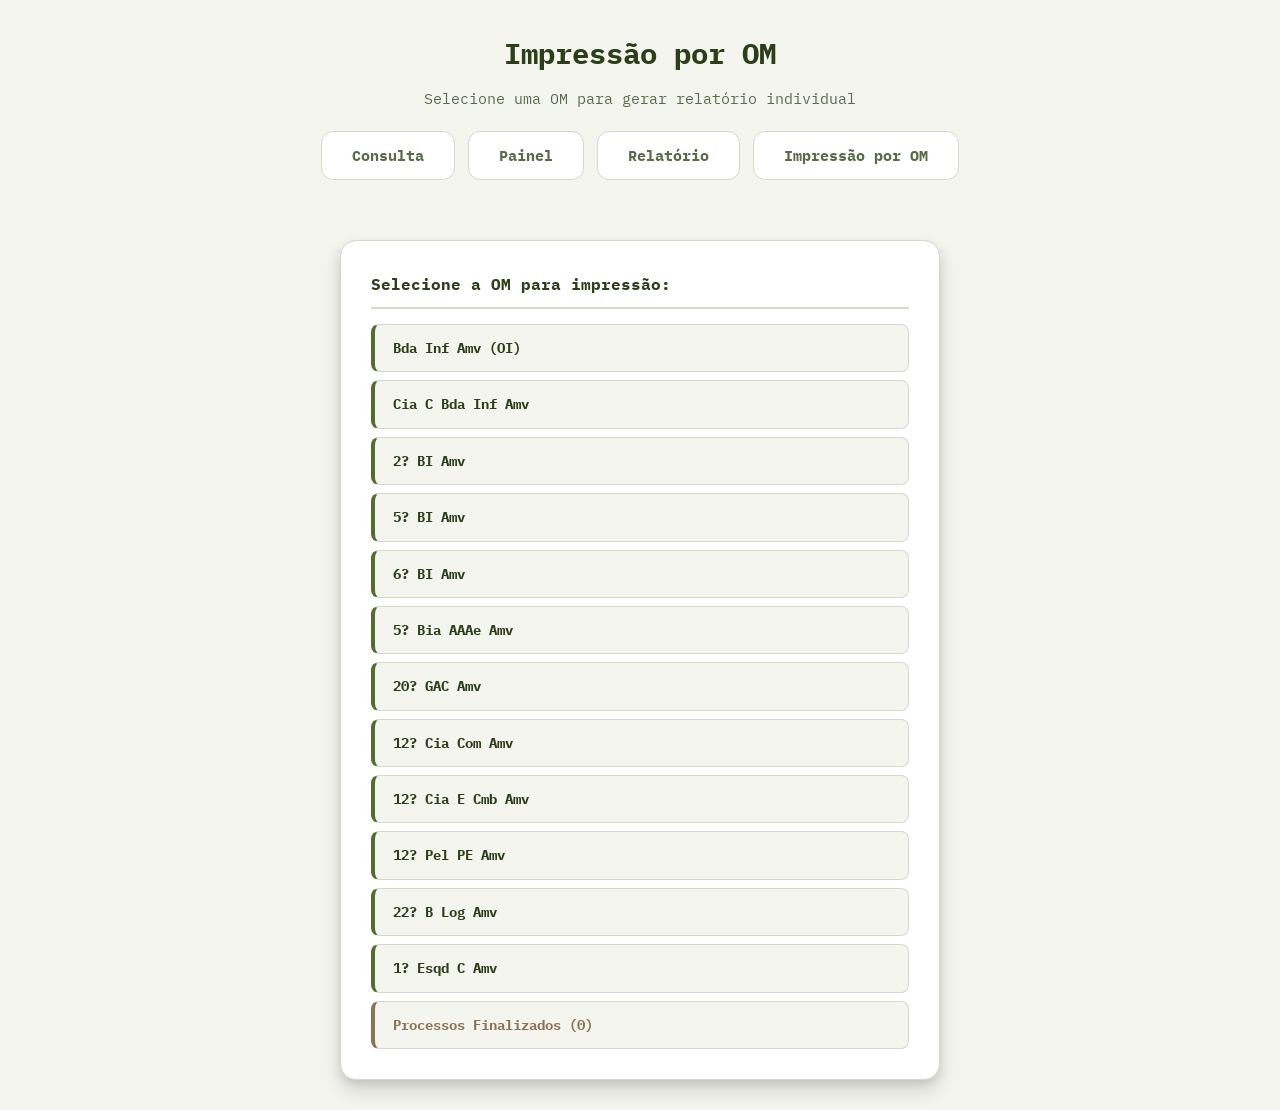
==== commit e692b87f: "Corrige encoding mojibake (UTF-8 duplo/triplo) em todos os arquivos" ====
--- a/imprimir.html
+++ b/imprimir.html
@@ -6,13 +6,12 @@
     <meta http-equiv="Pragma" content="no-cache">
     <meta http-equiv="Expires" content="0">
     <meta name="viewport" content="width=device-width, initial-scale=1.0, maximum-scale=1.0, user-scalable=no">
-    <title>ImpressÃƒÂ£o OM - Bda Inf Amv</title>
+    <title>Impressão OM - Bda Inf Amv</title>
     <link rel="preconnect" href="https://fonts.googleapis.com">
     <link rel="preconnect" href="https://fonts.gstatic.com" crossorigin>
     <link href="https://fonts.googleapis.com/css2?family=IBM+Plex+Mono:wght@400;500;600;700&display=swap" rel="stylesheet">
     <script src="config.js?v=5"></script>
-    <link rel="stylesheet" href="splash.css">
-    <script src="data.js?v=7"></script>
+    <script src="data.js?v=6"></script>
     <style>
         :root {
             --primary: #556b2f; --primary-dark: #3d4f1f; --primary-light: #6b8e23;
@@ -93,19 +92,19 @@
 <body>
     <div class="screen-only">
         <div class="screen-header">
-            <h1>ImpressÃƒÂ£o por OM</h1>
-            <p>Selecione uma OM para gerar relatÃƒÂ³rio individual</p>
+            <h1>Impressão por OM</h1>
+            <p>Selecione uma OM para gerar relatório individual</p>
             <div class="nav-links">
                 <a href="index.html" class="btn btn-back">Consulta</a>
                 <a href="painel.html" class="btn btn-back">Painel</a>
-                <a href="relatorio.html" class="btn btn-back">RelatÃƒÂ³rio</a>
-                <a href="imprimir.html" class="btn btn-back">ImpressÃƒÂ£o por OM</a>
+                <a href="relatorio.html" class="btn btn-back">Relatório</a>
+                <a href="imprimir.html" class="btn btn-back">Impressão por OM</a>
             </div>
         </div>
     </div>
 
     <div class="om-selector" id="omSelector">
-        <h3>Selecione a OM para impressÃƒÂ£o:</h3>
+        <h3>Selecione a OM para impressão:</h3>
         <div class="om-list" id="omList"></div>
     </div>
 
@@ -215,7 +214,6 @@
         }
 
         (async function init() {
-            initSplash();
             const data = await loadData();
             renderAll(data);
         })();
